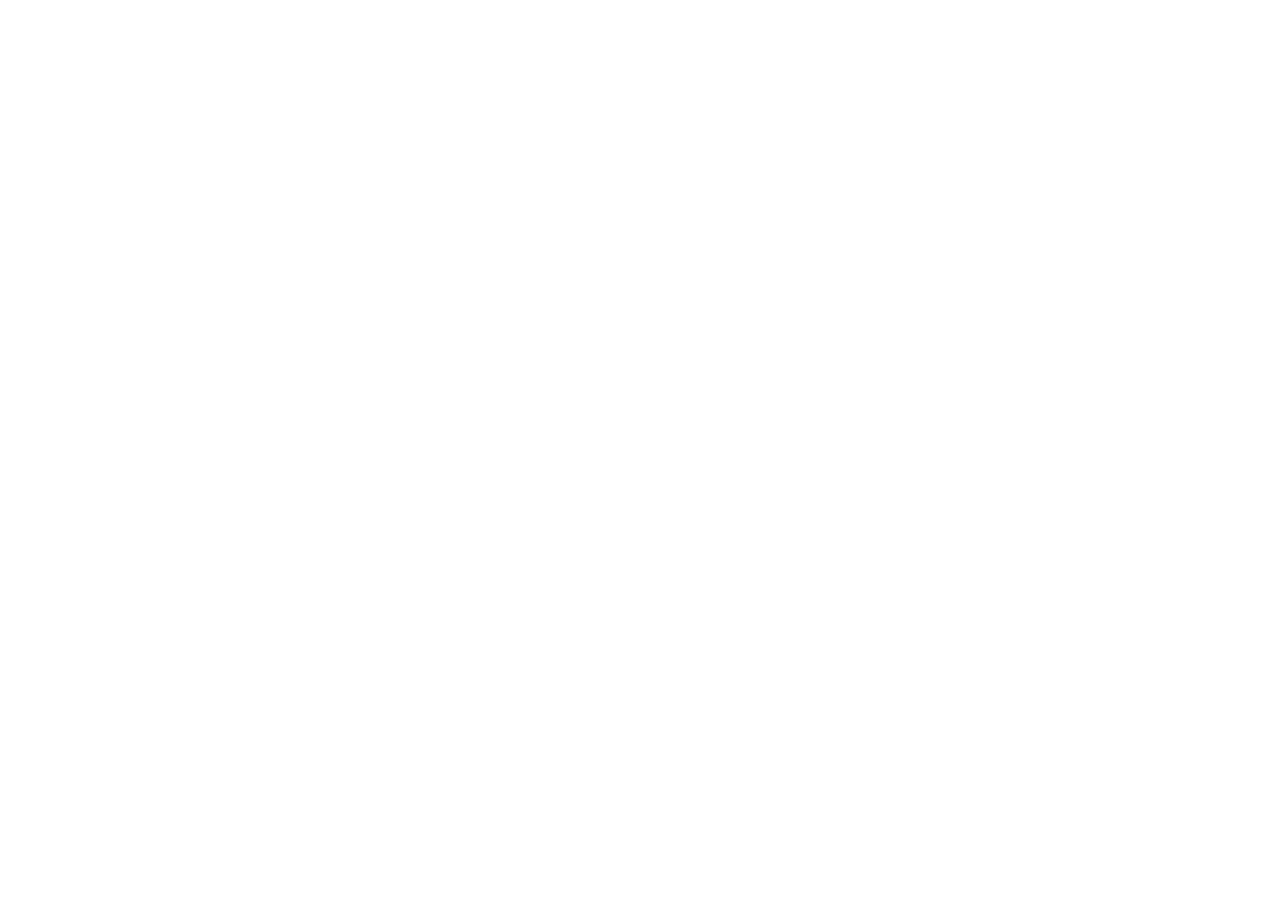
==== index.html @ 110a754f "課題1.ひな形作成" ====
<!DOCTYPE html>
<html lang="ja">
<head>
    <meta charset="UTF-8">
    <meta name="viewport" content="width=device-width, initial-scale=1.0">
    <title>webPractice</title>
    <meta name="description" content="webPractice">
</head>
<body>
</body>
</html>
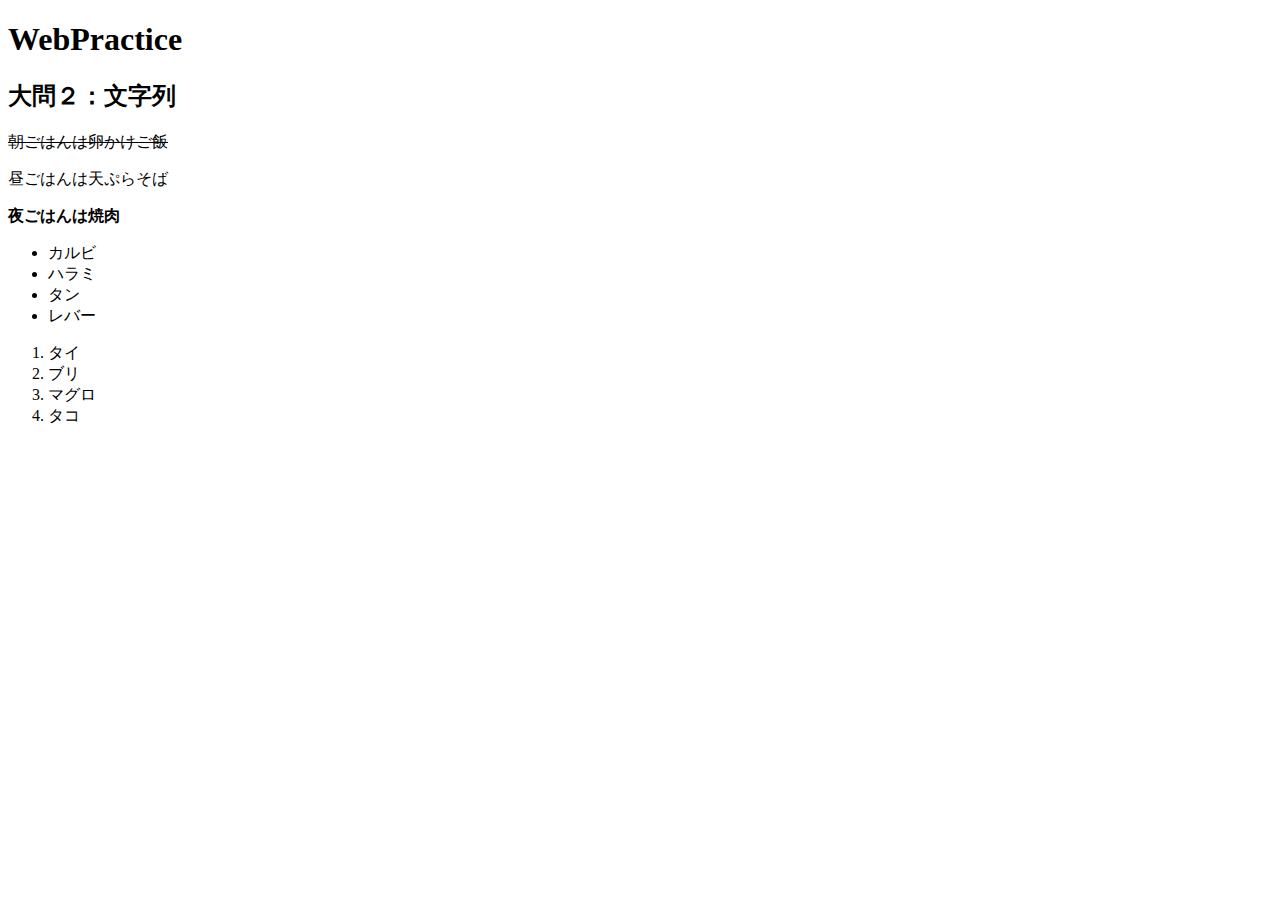
==== commit 9b43567d: "HTMLまとめ課題の大問2：文字列" ====
--- a/index.html
+++ b/index.html
@@ -7,5 +7,31 @@
     <meta name="description" content="webPractice">
 </head>
 <body>
+        <!-- タイトル -->
+        <h1>WebPractice</h1>
+        <!-- 大問2:文字列 --------------------------------------------->
+        <div>
+        <h2>大問２：文字列</h2>
+        <!-- strike.斜線いれる -->
+        <p> <strike>朝ごはんは卵かけご飯</strike></p>
+        <p>昼ごはんは天ぷらそば</p>
+        <!-- bタブ.太字にする -->
+        <p><b>夜ごはんは焼肉</b></p>
+        <!-- 順不同リスト -->
+        <ul>
+            <li>カルビ</li>
+            <li>ハラミ</li>
+            <li>タン</li>
+            <li>レバー</li>
+        </ul>
+        <!-- 順番があるリスト -->
+        <ol>
+            <li>タイ</li>
+            <li>ブリ</li>
+            <li>マグロ</li>
+            <li>タコ</li>
+        </ol>
+        </div>
+        <!------------------------------------------------------------>
 </body>
 </html>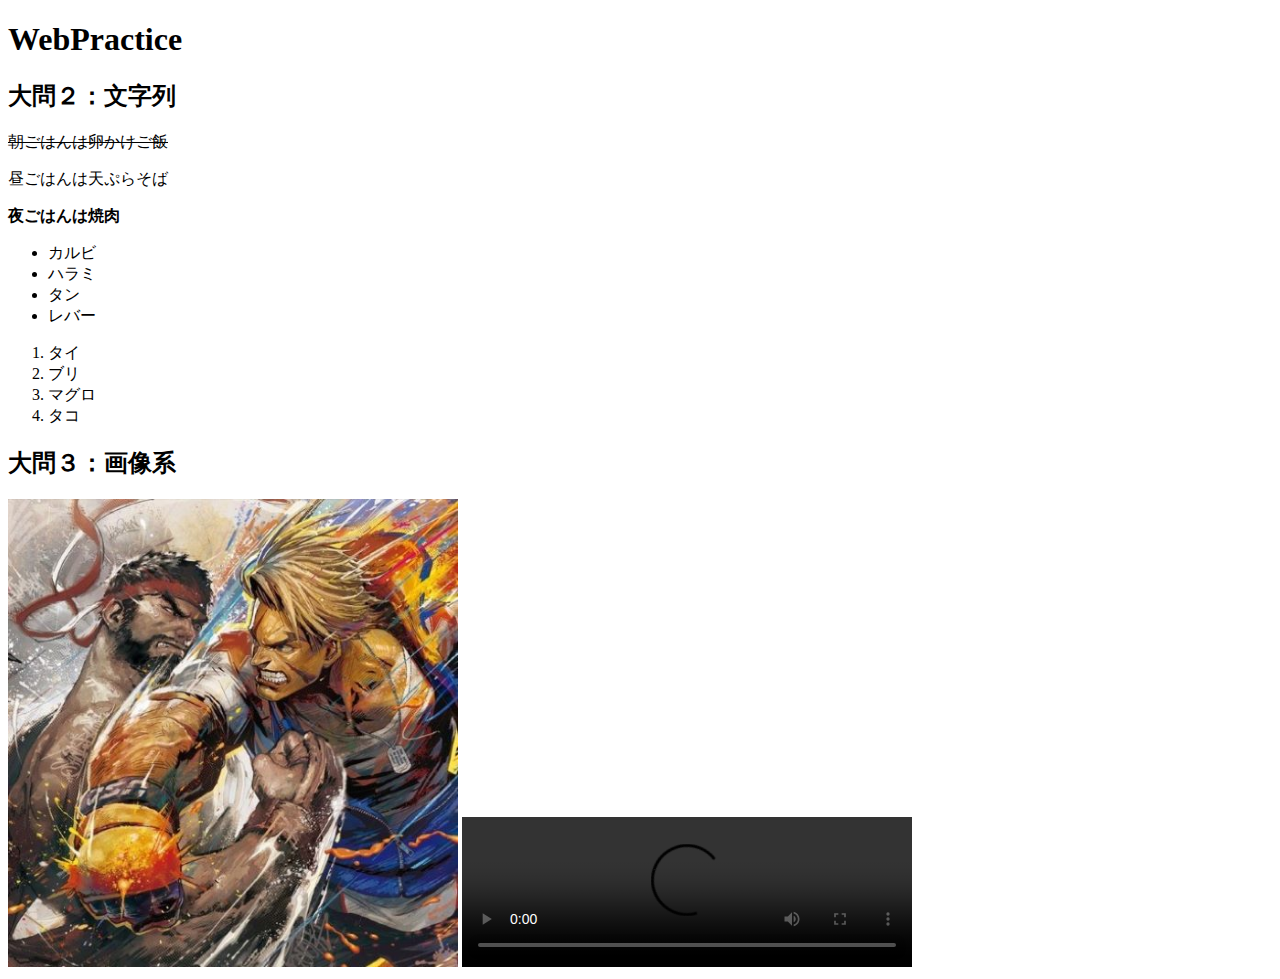
==== commit 621b8f0d: "HTMLまとめ課題大問3：画像系" ====
--- a/index.html
+++ b/index.html
@@ -7,31 +7,40 @@
     <meta name="description" content="webPractice">
 </head>
 <body>
-        <!-- タイトル -->
-        <h1>WebPractice</h1>
-        <!-- 大問2:文字列 --------------------------------------------->
-        <div>
-        <h2>大問２：文字列</h2>
-        <!-- strike.斜線いれる -->
-        <p> <strike>朝ごはんは卵かけご飯</strike></p>
-        <p>昼ごはんは天ぷらそば</p>
-        <!-- bタブ.太字にする -->
-        <p><b>夜ごはんは焼肉</b></p>
-        <!-- 順不同リスト -->
-        <ul>
-            <li>カルビ</li>
-            <li>ハラミ</li>
-            <li>タン</li>
-            <li>レバー</li>
-        </ul>
-        <!-- 順番があるリスト -->
-        <ol>
-            <li>タイ</li>
-            <li>ブリ</li>
-            <li>マグロ</li>
-            <li>タコ</li>
-        </ol>
-        </div>
-        <!------------------------------------------------------------>
+    <!-- タイトル -->
+    <h1>WebPractice</h1>
+    <!-- 大問2:文字列 --------------------------------------------->
+    <div>
+    <h2>大問２：文字列</h2>
+    <!-- strike.斜線いれる -->
+    <p> <strike>朝ごはんは卵かけご飯</strike></p>
+    <p>昼ごはんは天ぷらそば</p>
+    <!-- bタブ.太字にする -->
+    <p><b>夜ごはんは焼肉</b></p>
+    <!-- 順不同リスト -->
+    <ul>
+        <li>カルビ</li>
+        <li>ハラミ</li>
+        <li>タン</li>
+        <li>レバー</li>
+    </ul>
+    <!-- 順番があるリスト -->
+    <ol>
+        <li>タイ</li>
+        <li>ブリ</li>
+        <li>マグロ</li>
+        <li>タコ</li>
+    </ol>
+    </div>
+    <!------------------------------------------------------------>
+    <!-- 大問3:画像系 --------------------------------------------->
+    <div>
+        <h2>大問３：画像系</h2>
+        <!-- 画像を貼る alt.画像の説明 width.画像の物理的な大きさの指定（横） -->
+        <img src="./img1st.jpg" alt="スト６の画像" width="450">
+        <!-- 動画を貼る controls.再生ボタンの設置 width.物理的な動画サイズの指定(横) -->
+        <video src="./mp4file.mp4" controls width="450"></video>
+    </div>
+    <!------------------------------------------------------------>
 </body>
 </html>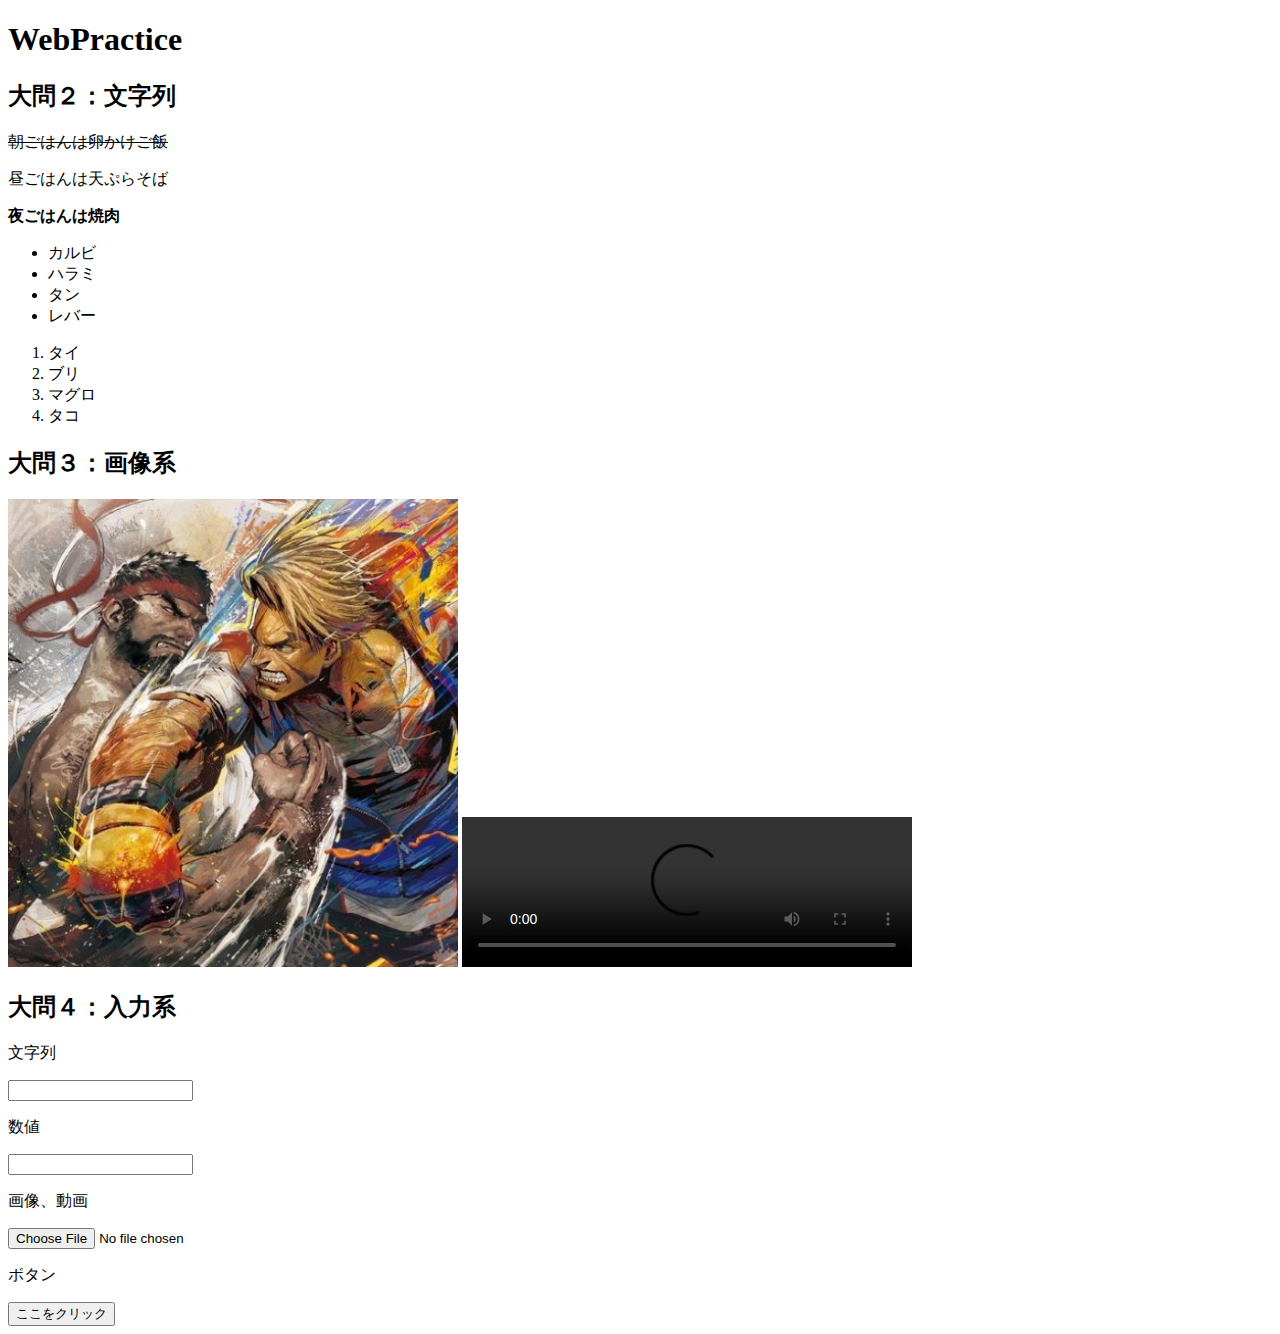
==== commit ca2d7039: "HTMLまとめ課題大問4：入力系" ====
--- a/index.html
+++ b/index.html
@@ -42,5 +42,22 @@
         <video src="./mp4file.mp4" controls width="450"></video>
     </div>
     <!------------------------------------------------------------>
+    <!-- 大問4:入力系 --------------------------------------------->
+    <div>
+        <h2>大問４：入力系</h2>
+        <!-- 文字の入力 -->
+        <p>文字列</p>
+        <input type="text" />
+        <!-- 数字のみの入力 -->
+        <p>数値</p>
+        <input type="number" />
+        <!-- ファイルのアップロード -->
+        <p>画像、動画</p>
+        <input type="file" />
+        <!-- ボタンの設置 valueでボタンの中に文字入れる -->
+        <p>ボタン</p>
+        <input type="button" value="ここをクリック" />
+    </div>
+    <!------------------------------------------------------------>
 </body>
 </html>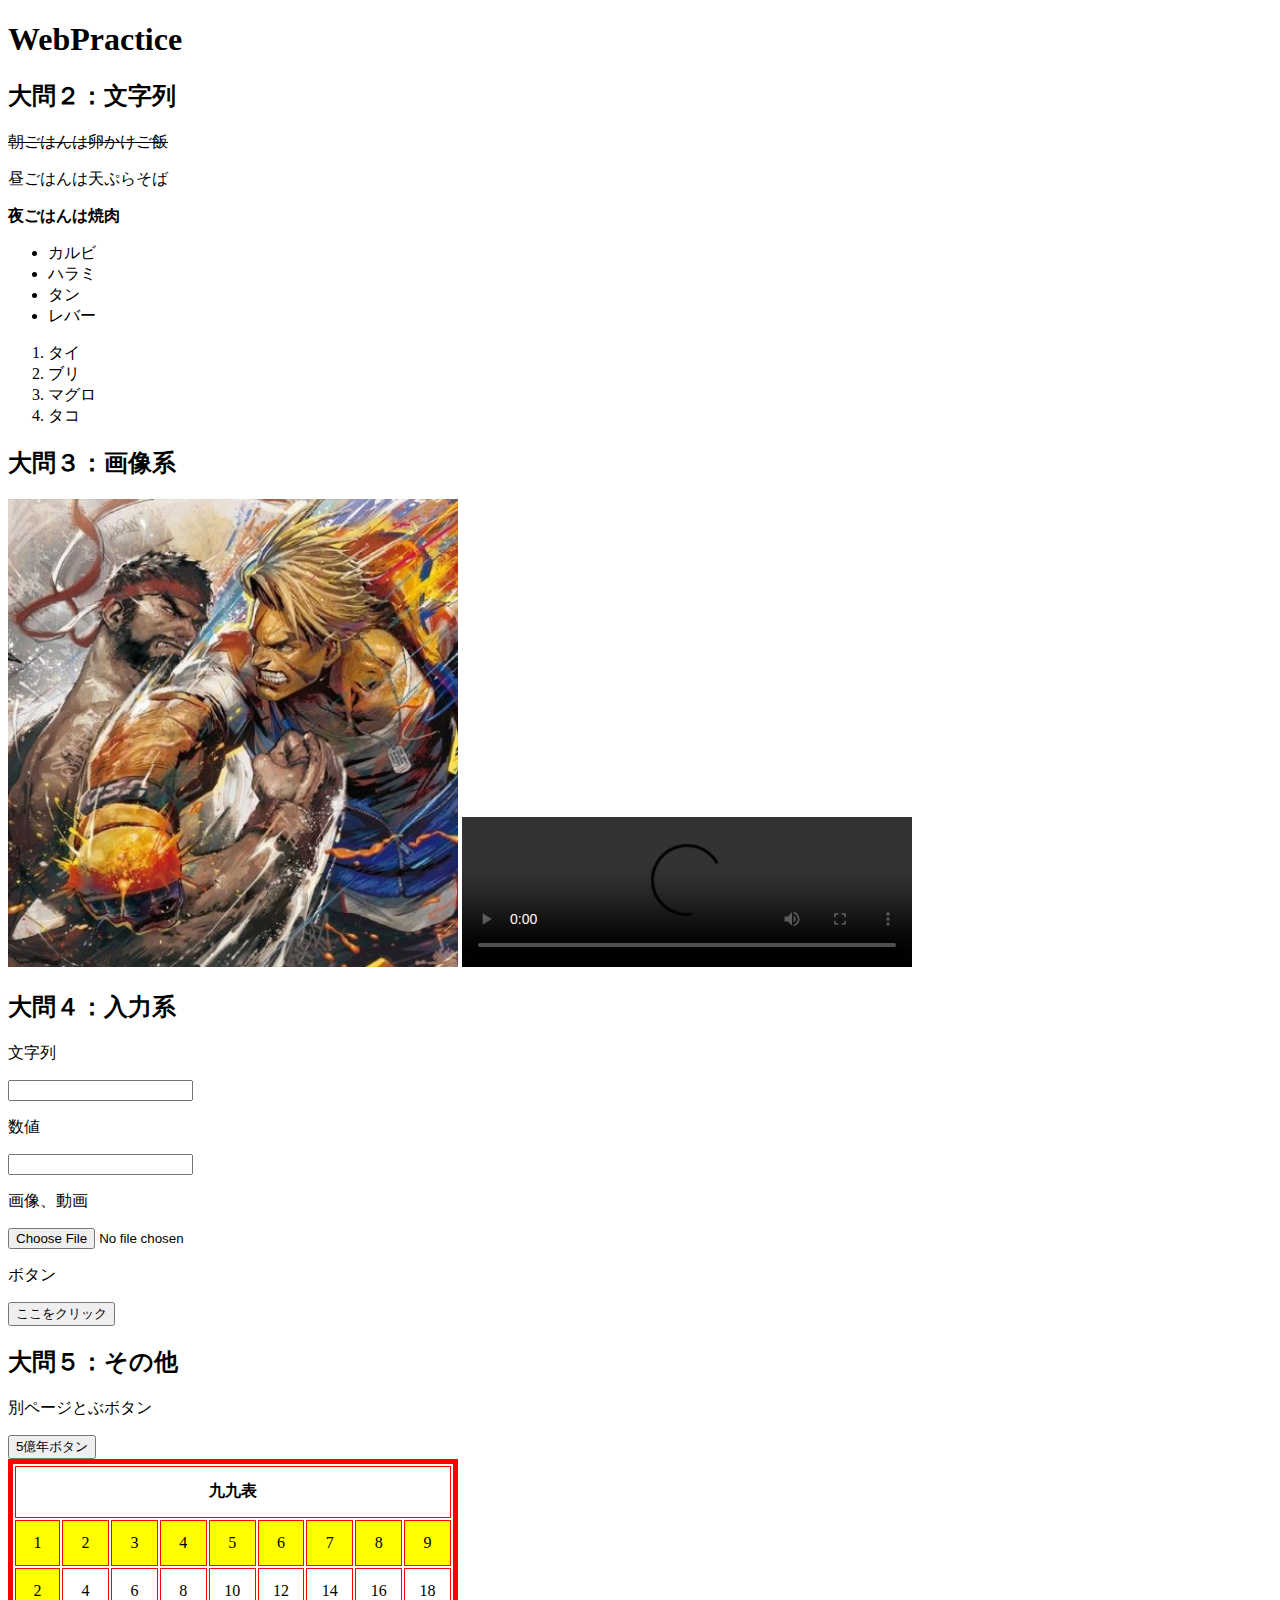
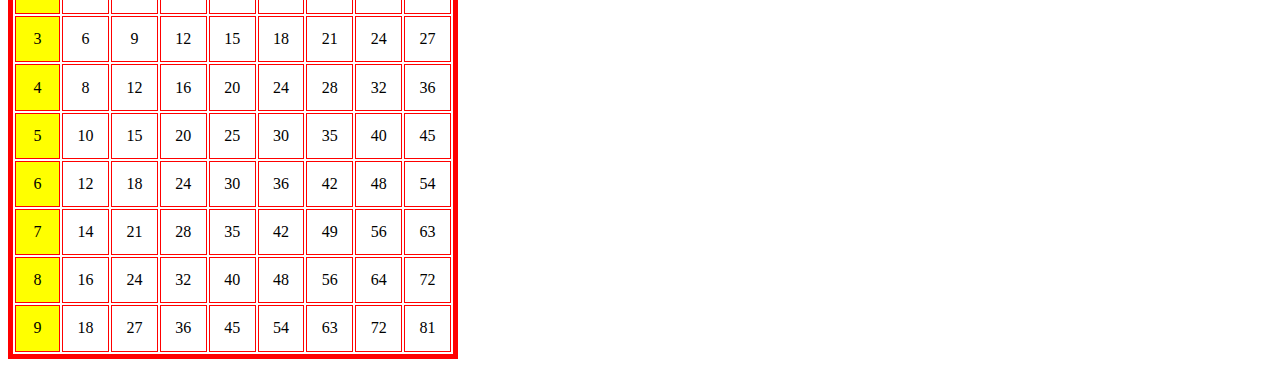
==== commit 4fbd541d: "HTMLまとめ課題大問5：その他(リンク、九九表)" ====
--- a/index.html
+++ b/index.html
@@ -59,5 +59,121 @@
         <input type="button" value="ここをクリック" />
     </div>
     <!------------------------------------------------------------>
+    <!-- 大問5:その他 --------------------------------------------->
+    <div>
+        <h2>大問５：その他</h2>
+        <p>別ページとぶボタン</p>
+        <!-- ボタンの設置 value.ボタンの中の文字 onclick.ボタン押すと反応する location.hrefボタン押したときの飛ばす場所の指定 -->
+        <input type="button" value="5億年ボタン" onclick="location.href='./subpage.html'">
+        <!-- table.表全体の範囲 border.枠線つける bordercolor.枠線に色付ける width.height.表全体の大きさの指定（横.縦） -->
+        <table border="5" bordercolor="red" width="450" height="500">
+            <tr>
+                <!-- 表の見出し colspan.セルを横にx個つなげる align.物理的なデータの表記位置の指定 -->
+                <th colspan="9" align="center">九九表</th>
+            </tr>
+            <!-- 表の行 align.trで囲まれている範囲すべての物理的なデータ位置の指定 bgcolor.セルに色を付ける -->
+            <tr align="center" bgcolor="yellow">
+                <!-- データを書き込む width.セルごとの物理的な大きさの指定(横) -->
+                <td width="50">1</td>
+                <td width="50">2</td>
+                <td width="50">3</td>
+                <td width="50">4</td>
+                <td width="50">5</td>
+                <td width="50">6</td>
+                <td width="50">7</td>
+                <td width="50">8</td>
+                <td width="50">9</td>
+            </tr>
+            <tr align="center">
+                <td bgcolor="yellow" width="50">2</td>
+                <td width="50">4</td>
+                <td width="50">6</td>
+                <td width="50">8</td>
+                <td width="50">10</td>
+                <td width="50">12</td>
+                <td width="50">14</td>
+                <td width="50">16</td>
+                <td width="50">18</td>
+            </tr>
+            <tr align="center">
+                <td bgcolor="yellow" width="50">3</td>
+                <td width="50">6</td>
+                <td width="50">9</td>
+                <td width="50">12</td>
+                <td width="50">15</td>
+                <td width="50">18</td>
+                <td width="50">21</td>
+                <td width="50">24</td>
+                <td width="50">27</td>
+            </tr>
+            <tr align="center">
+                <td bgcolor="yellow" width="50">4</td>
+                <td width="50">8</td>
+                <td width="50">12</td>
+                <td width="50">16</td>
+                <td width="50">20</td>
+                <td width="50">24</td>
+                <td width="50">28</td>
+                <td width="50">32</td>
+                <td width="50">36</td>
+            </tr>
+            <tr align="center">
+                <td bgcolor="yellow" width="50">5</td>
+                <td width="50">10</td>
+                <td width="50">15</td>
+                <td width="50">20</td>
+                <td width="50">25</td>
+                <td width="50">30</td>
+                <td width="50">35</td>
+                <td width="50">40</td>
+                <td width="50">45</td>
+            </tr>
+            <tr align="center">
+                <td bgcolor="yellow" width="50">6</td>
+                <td width="50">12</td>
+                <td width="50">18</td>
+                <td width="50">24</td>
+                <td width="50">30</td>
+                <td width="50">36</td>
+                <td width="50">42</td>
+                <td width="50">48</td>
+                <td width="50">54</td>
+            </tr>
+            <tr align="center">
+                <td bgcolor="yellow" width="50">7</td>
+                <td width="50">14</td>
+                <td width="50">21</td>
+                <td width="50">28</td>
+                <td width="50">35</td>
+                <td width="50">42</td>
+                <td width="50">49</td>
+                <td width="50">56</td>
+                <td width="50">63</td>
+            </tr>
+            <tr align="center">
+                <td bgcolor="yellow" width="50">8</td>
+                <td width="50">16</td>
+                <td width="50">24</td>
+                <td width="50">32</td>
+                <td width="50">40</td>
+                <td width="50">48</td>
+                <td width="50">56</td>
+                <td width="50">64</td>
+                <td width="50">72</td>
+            </tr>
+            <tr align="center">
+                <td bgcolor="yellow" width="50">9</td>
+                <td width="50">18</td>
+                <td width="50">27</td>
+                <td width="50">36</td>
+                <td width="50">45</td>
+                <td width="50">54</td>
+                <td width="50">63</td>
+                <td width="50">72</td>
+                <td width="50">81</td>
+            </tr>
+        </table>
+    </div>
+    <!------------------------------------------------------------>
 </body>
 </html>